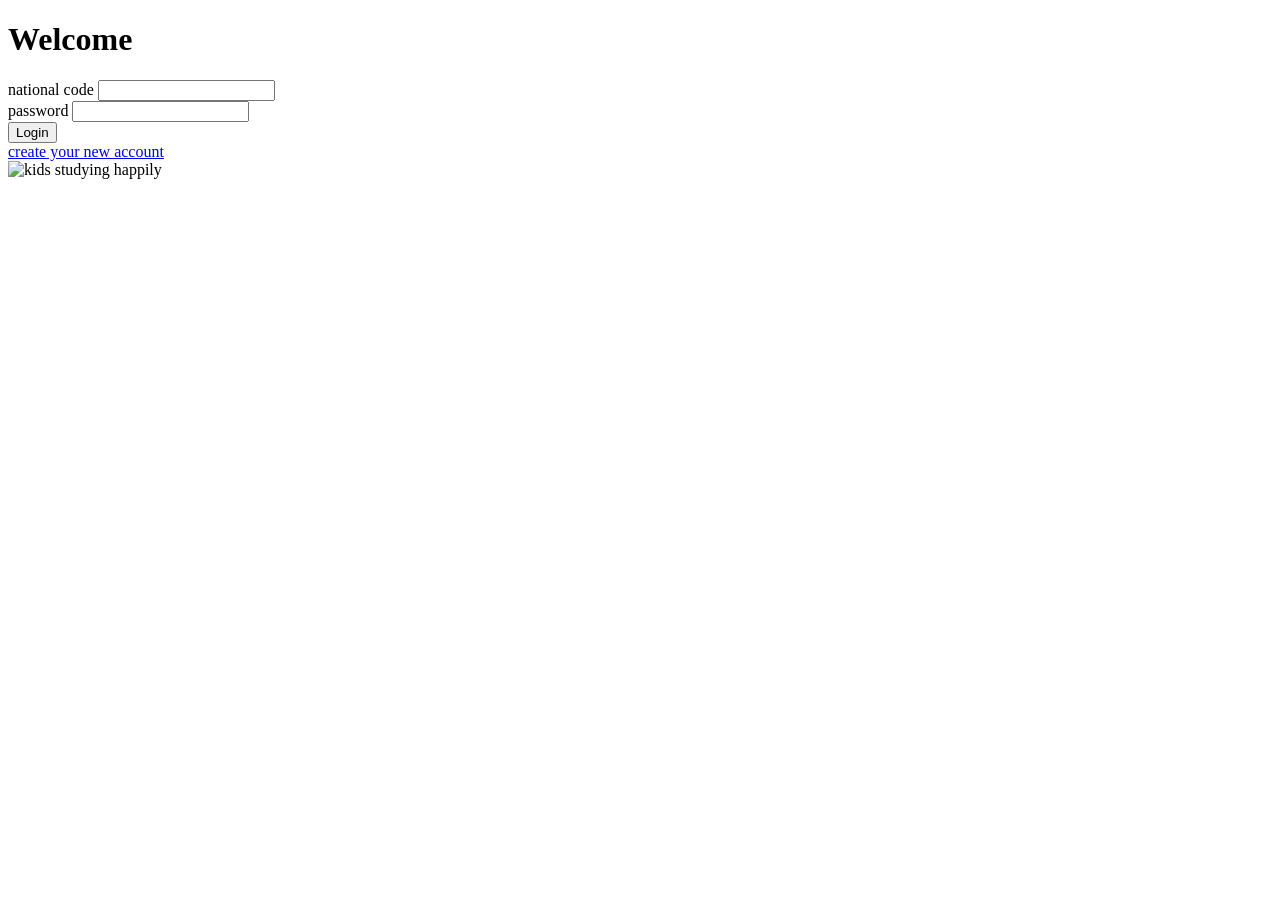
==== login.html @ ccd38071 "Add files via upload" ====
<!doctype html>
<html lang="en">
  <head>
    <meta charset="UTF-8" />
    <meta http-equiv="X-UA-Compatible" content="IE=edge" />
    <meta name="viewport" content="width=device-width, initial-scale=1.0" />
    <title>Login Page</title>
    <link rel="stylesheet" href="css/login.css" />
  </head>
  <body>
    <div class="circle_1"></div>
    <div class="login_page">
      <form action="">
        <h1>Welcome</h1>
        <div class="form-group">
          <label for="">national code</label>
          <input type="text" />
        </div>
        <div class="form-group">
          <label for="">password</label>
          <input type="password" />
        </div>
        <div class="button-form">
          <button>Login</button>
        </div>
        <div class="bottom-form">
          <a href="#"> create your new account </a>
        </div>
      </form>
      <div class="login-img">
        <img src="img/bg.png" alt="kids studying happily" />
      </div>
    </div>
  </body>
</html>
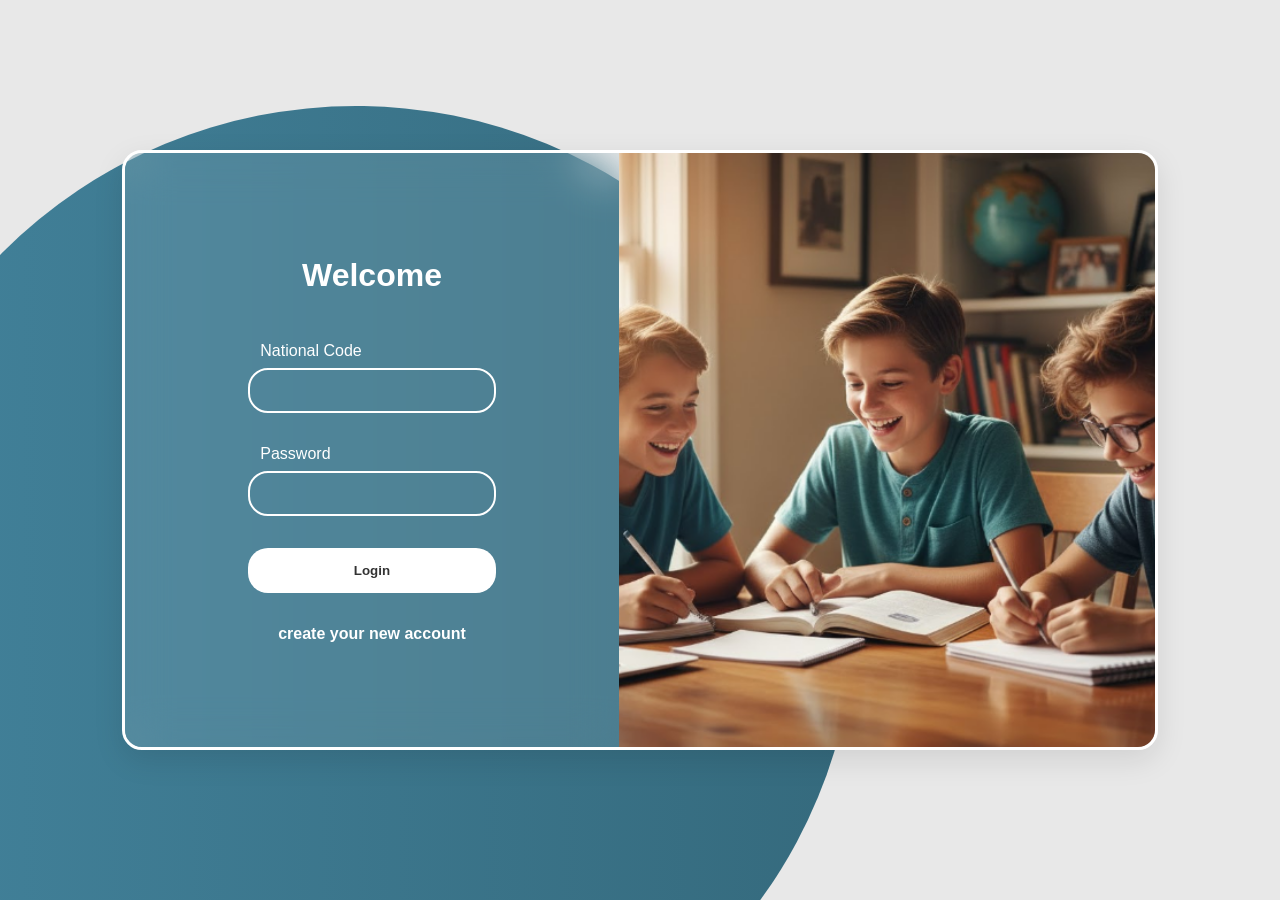
==== commit 3f672955: "Update login.html" ====
--- a/login.html
+++ b/login.html
@@ -28,7 +28,7 @@
         </div>
       </form>
       <div class="login-img">
-        <img src="img/bg.png" alt="kids studying happily" />
+        <img src="image/bg.png" alt="kids studying happily" />
       </div>
     </div>
   </body>
--- a/css/login.css
+++ b/css/login.css
@@ -0,0 +1,155 @@
+* {
+    margin: 0;
+    padding: 0;
+    box-sizing: border-box;
+}
+
+body {
+    background-color: #e8e8e8;
+    display: flex;
+    align-items: center;
+    justify-content: center;
+    height: 100vh;
+    font-family: Verdana, Geneva, Tahoma, sans-serif;
+    overflow: hidden;
+}
+
+input:focus,
+input:active {
+    outline: 0;
+}
+
+/* Background decorative circle */
+.circle_1 {
+    width: 1000px;
+    height: 1000px;
+    position: fixed;
+    background-image: linear-gradient(to right, #42829b, #356a7d);
+    z-index: -1;
+    border-radius: 100%;
+    left: -9rem;
+    top: 54%;
+    transform: translateY(-38%);
+}
+
+/* Main card container */
+.login_page {
+    width: 81%;
+    max-width: 1200px;
+    height: 600px;
+    display: flex;
+    align-items: center;
+    border-radius: 20px;
+    border: 3px solid #fff;
+    overflow: hidden;
+    box-shadow: 0 10px 30px rgba(0, 0, 0, 0.1);
+}
+
+/* Form section (Left side - wider) */
+.login_page form {
+    width: 60%; 
+    height: 100%;
+    display: flex;
+    align-items: center;
+    justify-content: center;
+    flex-direction: column;
+    background-color: rgba(255, 255, 255, 0.1);
+    backdrop-filter: blur(22px);
+}
+
+.login_page form h1 {
+    color: #fff;
+    margin-bottom: 3rem;
+}
+
+.form-group {
+    display: flex;
+    flex-direction: column;
+    margin-bottom: 2rem;
+    width: 50%;
+}
+
+.form-group label {
+    margin-bottom: 0.5rem;
+    color: #fff;
+    padding-left: 12px;
+    text-transform: capitalize;
+}
+
+.form-group input {
+    border: 2px solid #fff;
+    background-color: transparent;
+    height: 45px;
+    border-radius: 20px;
+    padding-left: 15px;
+    color: #fff;
+}
+
+/* Form actions & buttons */
+.button-form {
+    width: 50%;
+}
+
+.button-form button {
+    border: none;
+    background-color: #fff;
+    color: #333;
+    width: 100%;
+    height: 45px;
+    border-radius: 20px;
+    margin-bottom: 2rem;
+    font-weight: 600;
+    cursor: pointer;
+    transition: all 0.3s ease;
+}
+
+.button-form button:hover {
+    background-color: #356a7d;
+    border: 2px solid #fff;
+    color: #fff;
+}
+
+.bottom-form a {
+    text-decoration: none;
+    color: #fff;
+    font-weight: 700;
+    font-size: 1rem;
+    transition: opacity 0.2s ease;
+}
+
+.bottom-form a:hover {
+    opacity: 0.8;
+}
+
+/* Image section (Right side - narrower) */
+.login-img {
+    width: 65%; 
+    height: 100%;
+    display: flex;
+    align-items: center;
+    justify-content: center;
+    background-color: #b9601cbb;
+    overflow: hidden;
+}
+
+.login-img img {
+    width: 100%;
+    height: 100%;
+    object-fit: cover;
+}
+
+/* Responsive adjustments */
+@media screen and (max-width: 768px) {
+    .login-img {
+        display: none;
+    }
+
+    .login_page form {
+        width: 100%;
+    }
+
+    .form-group, 
+    .button-form {
+        width: 80%;
+    }
+}
